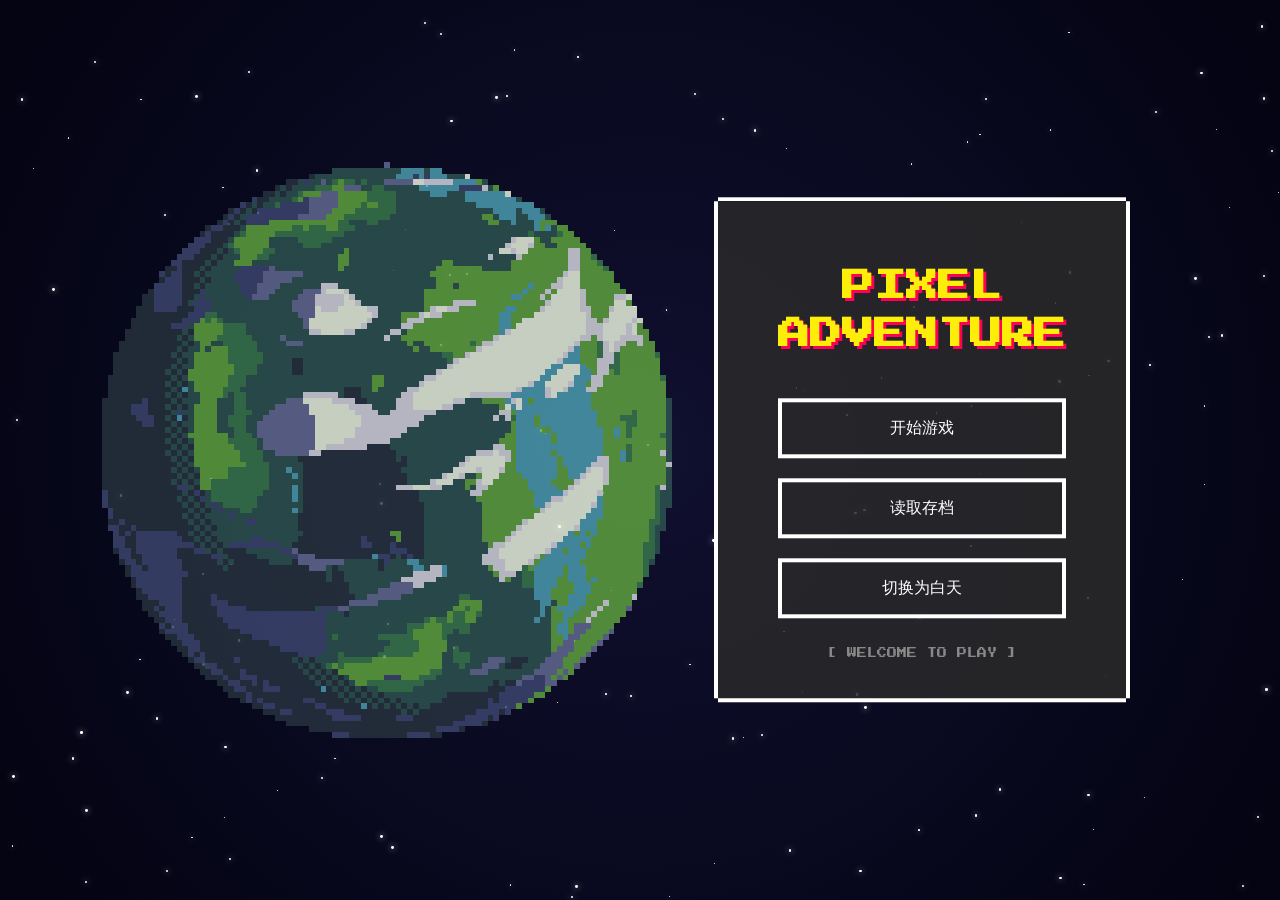
==== html/index.html @ 519ec0af "ninth commit：调整了文件架构，暂时先新增了新职业弓箭手的模型 Co-authored-by: Copilot <copilot@github.com>" ====
<!DOCTYPE html>
<html lang="zh">
<head>
    <meta charset="UTF-8">
    <meta name="viewport" content="width=device-width, initial-scale=1.0">
    <title>PIXEL ADVENTURE</title>
    <link href="https://fonts.googleapis.com/css2?family=Press+Start+2P&display=swap" rel="stylesheet">
    <link rel="stylesheet" href="../css/style.css">
</head>
<body>

    <div id="stars-container"></div>
    
    <div id="gif-bg"></div>

    <div id="main-menu">
        <h1 class="game-title">PIXEL<br>ADVENTURE</h1>

        <div class="btn-container">
            <button class="pixel-btn" id="btn-start">开始游戏</button>
            <button class="pixel-btn" id="btn-load">读取存档</button>
            <button class="pixel-btn" id="btn-switch">界面切换</button>
        </div>

        <div class="footer-text blink">
            [ WELCOME TO PLAY ]
        </div>
    </div>

    <script src="../js/start.js?v=20260427-1"></script>
</body>
</html>
---- css/style.css ----
/* 基础网页设定与宇宙深蓝渐变背景 */
body, html {
    margin: 0;
    padding: 0;
    width: 100vw;
    height: 100vh;
    background: radial-gradient(circle at center, #101030 0%, #030311 100%);
    display: flex;
    justify-content: center;
    align-items: center;
    font-family: 'Press Start 2P', monospace;
    color: #ffffff;
    overflow: hidden; /* 防止星星超出屏幕产生滚动条 */
    position: relative;
}

body {
    transition: background 0.5s ease, color 0.35s ease;
}

/* 白天模式：更明亮的天空配色 */
body.day-mode {
    background: radial-gradient(circle at 50% 35%, #eaf7ff 0%, #c8e8ff 45%, #93c9ef 100%);
    color: #1e3550;
}

/* 星空容器：铺满全屏，位于背景之上、GIF 之下 */
#stars-container {
    position: fixed;
    inset: 0;
    width: 100vw;
    height: 100vh;
    z-index: 0;
    pointer-events: none;
}

/* GIF 背景图层（保持正方形比例） */
#gif-bg {
    position: absolute;
    top: 50%;
    left: 30%;
    transform: translate(-50%, -50%);
    width: clamp(320px, 64vmin, 700px);
    aspect-ratio: 1 / 1;
    
    /* 注意：请确保你的项目根目录下有 assets/background.gif 文件 */
    background-image: url('../assets/background.gif'); 
    background-size: contain; /* 保持完整正方形内容，不拉伸 */
    background-position: center;
    background-repeat: no-repeat;
    
    z-index: 1; /* 放在 UI 下面，星星上面 */
    opacity: 0.8; /* 稍微降低透明度，更好地融入星空 */
    image-rendering: pixelated; /* 保持像素风的锐利边缘 */
}

@media (max-width: 1200px) {
    #gif-bg {
        left: 32%;
        width: clamp(300px, 60vmin, 620px);
    }
}

.star {
    position: absolute;
    background-color: #ffffff;
    border-radius: 50%;
    z-index: 0;
    box-shadow: 0 0 6px rgba(255, 255, 255, 0.9);
    animation: twinkle infinite alternate;
}

body.day-mode .star {
    animation: none;
    opacity: 0.15;
    box-shadow: none;
}

@keyframes twinkle {
    0% { opacity: 0.1; transform: scale(0.8); }
    100% { opacity: 1; transform: scale(1.2); box-shadow: 0 0 4px #fff; }
}

#main-menu {
    text-align: center;
    background-color: rgba(43, 43, 43, 0.85); /* 半透明深灰底色，防止背景太花看不清字 */
    padding: 40px 60px;
    box-shadow: 
        -4px 0 0 0 #fff, 
        4px 0 0 0 #fff, 
        0 -4px 0 0 #fff, 
        0 4px 0 0 #fff;
    position: absolute;
    top: 50%;
    left: 72%;
    transform: translate(-50%, -50%);
    z-index: 10;
}

body.day-mode #main-menu {
    background-color: rgba(245, 252, 255, 0.92);
    box-shadow:
        -4px 0 0 0 #2f5d86,
        4px 0 0 0 #2f5d86,
        0 -4px 0 0 #2f5d86,
        0 4px 0 0 #2f5d86;
}

@media (max-width: 1200px) {
    #main-menu {
        left: 74%;
        padding: 34px 48px;
    }
}

@media (max-width: 768px) {
    #gif-bg {
        left: 50%;
        top: 36%;
        width: clamp(220px, 66vmin, 420px);
    }

    #main-menu {
        left: 50%;
        top: 72%;
        padding: 24px 20px;
    }
}

.game-title {
    font-size: 32px;
    color: #fcee09;
    margin-bottom: 40px;
    text-shadow: 3px 3px 0 #ff0055;
    line-height: 1.5;
}

body.day-mode .game-title {
    color: #0c4b85;
    text-shadow: 2px 2px 0 #ffd970;
}

.btn-container {
    display: flex;
    flex-direction: column;
    gap: 20px;
}

.pixel-btn {
    background-color: transparent;
    color: #ffffff;
    font-family: 'Press Start 2P', monospace;
    font-size: 16px;
    padding: 15px 20px;
    border: 4px solid #ffffff;
    cursor: pointer;
    transition: all 0.1s;
    outline: none;
}

body.day-mode .pixel-btn {
    color: #214b73;
    border-color: #2f5d86;
}

.pixel-btn:hover {
    background-color: #ffffff;
    color: #1e1e1e;
    transform: scale(1.05);
}

body.day-mode .pixel-btn:hover {
    background-color: #2f5d86;
    color: #ffffff;
}

.pixel-btn:active {
    transform: scale(0.95);
}

.footer-text {
    margin-top: 30px;
    font-size: 10px;
    color: #888;
}

body.day-mode .footer-text {
    color: #3c6a91;
}

.blink {
    animation: blinker 1.5s linear infinite;
}

@keyframes blinker {
    50% { opacity: 0.3; }
}
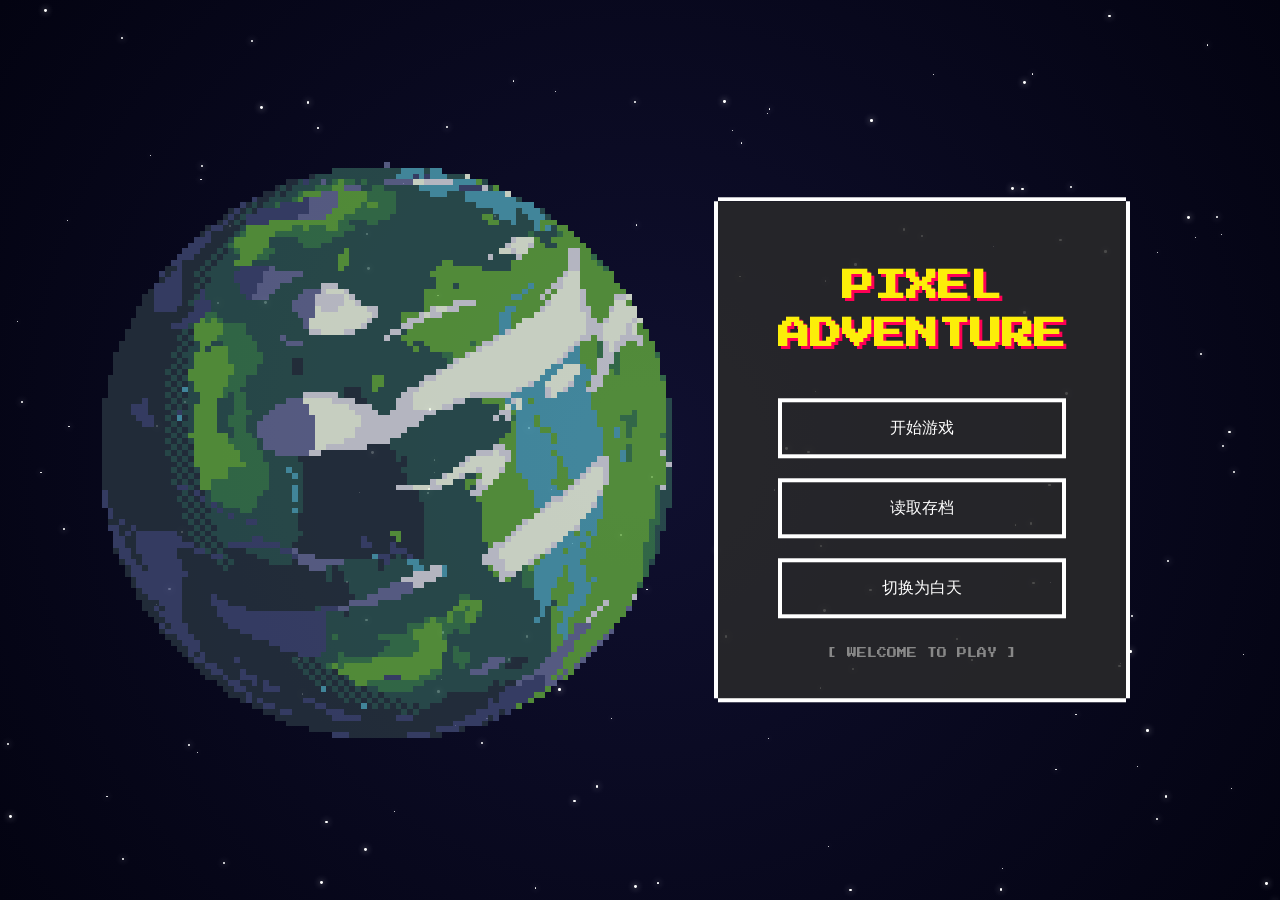
==== commit 5598733c: "tenth commit：完善了弓兵的两个技能（目前仍然存在bug：小技能散射伤害丢失和大技能前端演示动画丢失），新增了开局的职业选择 Co-authored-by: Copilot <copilot" ====
--- a/html/index.html
+++ b/html/index.html
@@ -5,7 +5,7 @@
     <meta name="viewport" content="width=device-width, initial-scale=1.0">
     <title>PIXEL ADVENTURE</title>
     <link href="https://fonts.googleapis.com/css2?family=Press+Start+2P&display=swap" rel="stylesheet">
-    <link rel="stylesheet" href="../css/style.css">
+    <link rel="stylesheet" href="../css/style.css?v=20260427-3">
 </head>
 <body>
 
@@ -27,6 +27,26 @@
         </div>
     </div>
 
-    <script src="../js/start.js?v=20260427-1"></script>
+    <div class="role-overlay" id="role-overlay" hidden>
+        <div class="role-panel" role="dialog" aria-modal="true" aria-labelledby="role-title">
+            <h2 class="role-title" id="role-title">选择职业</h2>
+            <p class="role-subtitle">点击一个职业开始冒险</p>
+            <div class="role-grid">
+                <button class="role-card" id="role-mage" type="button" data-role="plainPhysicalMage">
+                    <span class="role-art role-art-mage" aria-hidden="true"></span>
+                    <span class="role-name">平平无奇的物理魔法使</span>
+                    <span class="role-desc">近战连段，快刀乱斩</span>
+                </button>
+                <button class="role-card" id="role-archer" type="button" data-role="legendaryLineArcher">
+                    <span class="role-art role-art-archer" aria-hidden="true"></span>
+                    <span class="role-name">只射直线的传奇弓箭手</span>
+                    <span class="role-desc">超远散射，反弹箭矢</span>
+                </button>
+            </div>
+            <button class="role-cancel" id="role-cancel" type="button">取消</button>
+        </div>
+    </div>
+
+    <script src="../js/start.js?v=20260427-3"></script>
 </body>
 </html>
--- a/css/style.css
+++ b/css/style.css
@@ -195,3 +195,158 @@
 @keyframes blinker {
     50% { opacity: 0.3; }
 }
+
+.role-overlay {
+    position: fixed;
+    inset: 0;
+    display: grid;
+    place-items: center;
+    background: rgba(6, 10, 24, 0.78);
+    backdrop-filter: blur(4px);
+    z-index: 30;
+}
+
+.role-overlay[hidden] {
+    display: none !important;
+}
+
+.role-panel {
+    width: min(92vw, 760px);
+    padding: 26px;
+    background: rgba(19, 24, 44, 0.95);
+    border: 4px solid #f7f9ff;
+    box-shadow: 0 0 0 4px #2a3b70, 0 20px 42px rgba(0, 0, 0, 0.5);
+    text-align: center;
+}
+
+.role-title {
+    margin: 0;
+    font-size: 20px;
+    color: #ffe66d;
+    text-shadow: 2px 2px 0 #ff3a70;
+}
+
+.role-subtitle {
+    margin: 14px 0 20px;
+    font-size: 11px;
+    color: #d7e7ff;
+}
+
+.role-grid {
+    display: grid;
+    grid-template-columns: 1fr 1fr;
+    gap: 14px;
+}
+
+.role-card {
+    position: relative;
+    padding: 16px 14px;
+    border: 4px solid #c8dbff;
+    background: linear-gradient(180deg, #24325b 0%, #131b35 100%);
+    color: #f6f9ff;
+    font-family: 'Press Start 2P', monospace;
+    cursor: pointer;
+    text-align: left;
+    transition: transform 0.1s ease, box-shadow 0.1s ease, border-color 0.1s ease;
+}
+
+.role-card:hover {
+    transform: translateY(-2px) scale(1.01);
+    border-color: #ffe66d;
+    box-shadow: 0 0 0 3px #38539a;
+    animation: role-card-border-pixel-jump 280ms steps(2) infinite;
+}
+
+.role-card.is-last-choice {
+    border-color: #ffe66d;
+    box-shadow: 0 0 0 3px #38539a;
+}
+
+.role-card:active {
+    transform: translateY(0) scale(0.99);
+}
+
+.role-name {
+    display: block;
+    font-size: 12px;
+    line-height: 1.55;
+}
+
+.role-art {
+    display: block;
+    width: 120px;
+    height: 120px;
+    margin: 0 auto 12px;
+    background-repeat: no-repeat;
+    background-position: center;
+    background-size: contain;
+    image-rendering: pixelated;
+    filter: drop-shadow(0 0 6px rgba(255, 255, 255, 0.35));
+}
+
+.role-art-mage {
+    background-image: url('../assets/Tiny RPG Character Asset Pack v1.03 -Free Soldier&Orc/Characters(100x100)/Soldier/Soldier with shadows/Soldier-Idle.png');
+    background-size: 600px 100px;
+    background-position: left center;
+}
+
+.role-art-archer {
+    background-image: url('../assets/Tiny RPG Character Asset Pack v1.03 -Free Soldier&Orc/Characters(100x100)/Soldier/Soldier with shadows/Soldier-Attack03.png');
+    background-size: 900px 100px;
+    background-position: left center;
+}
+
+.role-desc {
+    display: block;
+    margin-top: 10px;
+    font-size: 9px;
+    line-height: 1.6;
+    opacity: 0.9;
+    color: #b9cdf6;
+}
+
+.role-cancel {
+    margin-top: 16px;
+    border: 4px solid #ff8ea6;
+    background: #411a2a;
+    color: #ffd7e2;
+    font-family: 'Press Start 2P', monospace;
+    font-size: 10px;
+    padding: 10px 16px;
+    cursor: pointer;
+}
+
+.role-cancel:hover {
+    background: #5a2238;
+}
+
+@keyframes role-card-border-pixel-jump {
+    0% {
+        box-shadow: 0 0 0 3px #38539a;
+    }
+    50% {
+        box-shadow: 2px -2px 0 3px #5a7bda;
+    }
+    100% {
+        box-shadow: -2px 2px 0 3px #2f4b90;
+    }
+}
+
+@media (max-width: 768px) {
+    .role-panel {
+        padding: 20px;
+    }
+
+    .role-grid {
+        grid-template-columns: 1fr;
+    }
+
+    .role-name {
+        font-size: 11px;
+    }
+
+    .role-art {
+        width: 108px;
+        height: 108px;
+    }
+}
